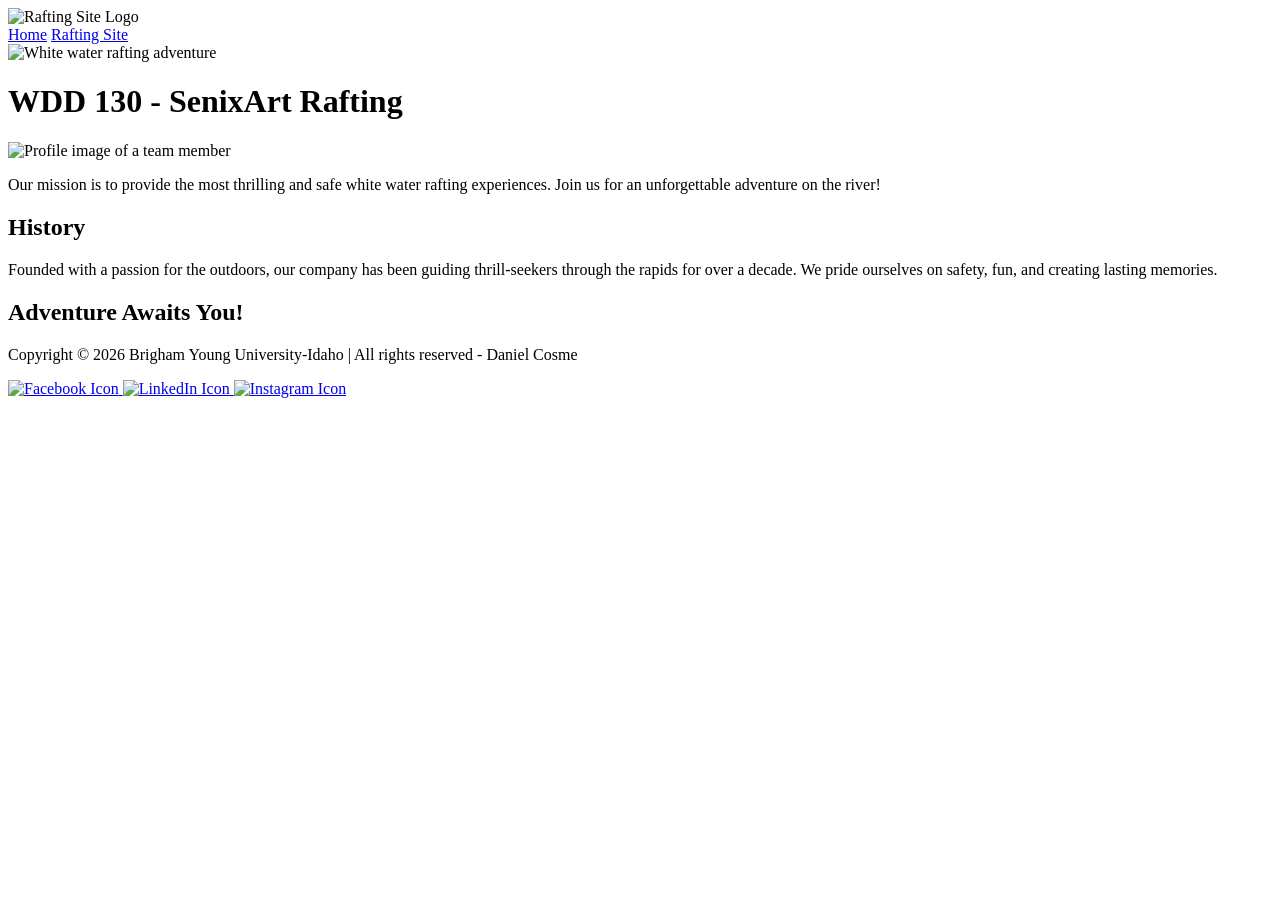
==== wwr/about.html @ 0883b1ee "Update about.html" ====
<!DOCTYPE html>
<html lang="en">
<head>
    <meta charset="UTF-8">
    <meta name="viewport" content="width=device-width, initial-scale=1.0">
    <title>WDD 130 - About Us | Daniel Cosme</title>
    <meta name="description" content="WDD 130 course about us page for white water rafting website.">
    <meta name="author" content="Daniel Cosme">
    <link rel="stylesheet" href="styles/rafting.css">
</head>
<body>
    <header>
        <img src="images/logo.png" alt="Rafting Site Logo">
        <nav>
            <a href="#">Home</a>
            <a href="wwr/">Rafting Site</a>
        </nav>
    </header>
    
    <main>
        <div class="hero">
            <img src="images/hero-bg.jpg" alt="White water rafting adventure">
            <h1>WDD 130 - SenixArt Rafting</h1>
            <article>
                <!-- Asegúrate de que la extensión aquí coincida con tu archivo en GitHub -->
                <img src="images/happy-client.jpg" alt="Profile image of a team member">
                <p>Our mission is to provide the most thrilling and safe white water rafting experiences. Join us for an unforgettable adventure on the river!</p>
            </article>
        </div>
        
        <section>
            <h2>History</h2>
            <p>Founded with a passion for the outdoors, our company has been guiding thrill-seekers through the rapids for over a decade. We pride ourselves on safety, fun, and creating lasting memories.</p>
        </section>
        
        <section>
            <h2>Adventure Awaits You!</h2>
        </section>
    </main>
    
    <footer>
        <p>Copyright &copy; 2026 Brigham Young University-Idaho | All rights reserved - Daniel Cosme</p>
        <div class="socialmedia">
            <a href="https://facebook.com" target="_blank">
                <img src="images/facebook.svg" alt="Facebook Icon">
            </a>
            <a href="https://linkedin.com" target="_blank">
                <img src="images/linkedin.svg" alt="LinkedIn Icon">
            </a>
            <a href="https://instagram.com" target="_blank">
                <img src="images/instagram.svg" alt="Instagram Icon">
            </a>
        </div>
    </footer>
</body>
</html>
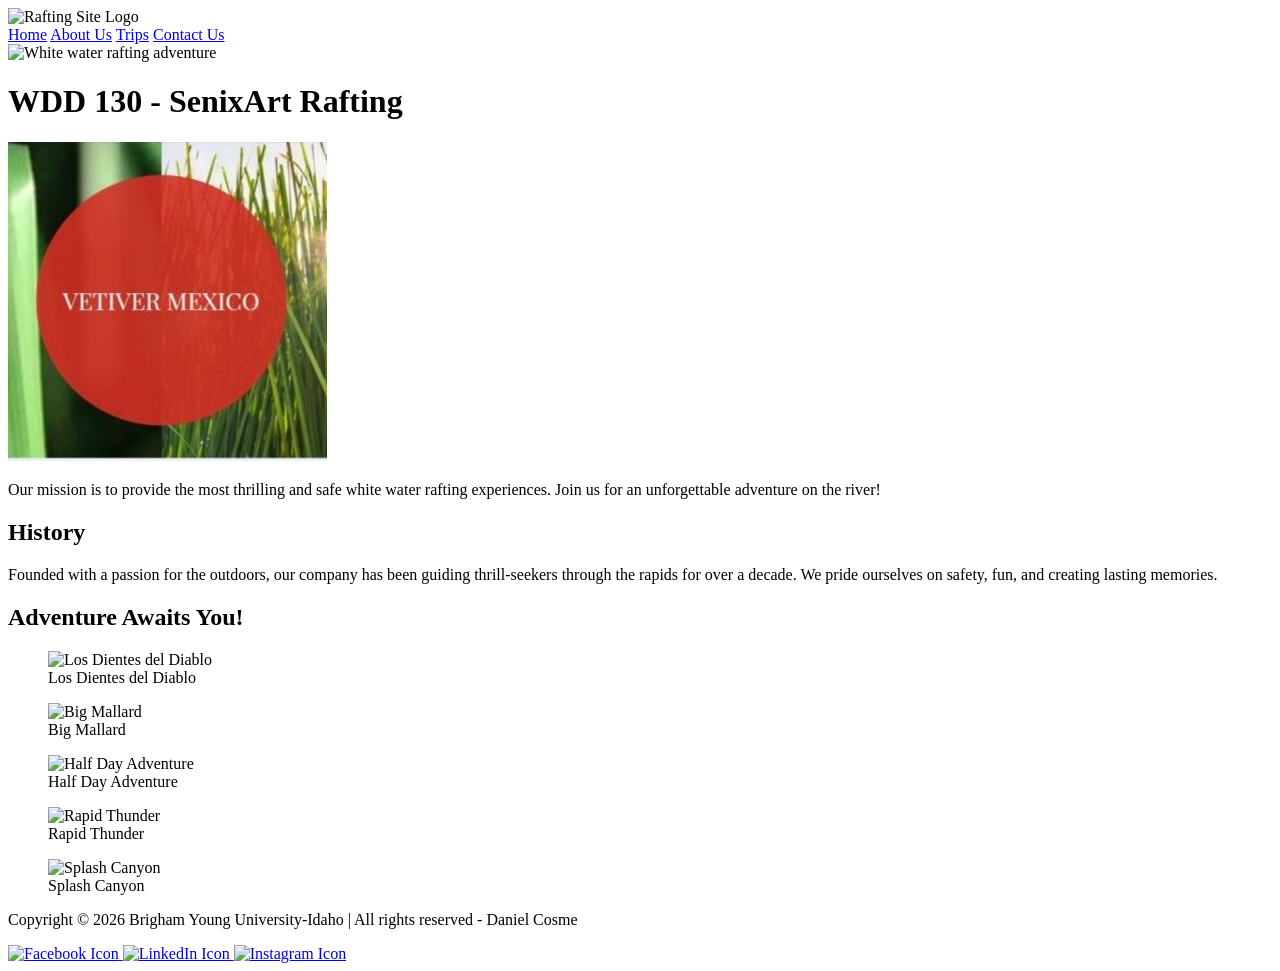
==== commit 2fecc591: "Update about.html" ====
--- a/wwr/about.html
+++ b/wwr/about.html
@@ -6,14 +6,16 @@
     <title>WDD 130 - About Us | Daniel Cosme</title>
     <meta name="description" content="WDD 130 course about us page for white water rafting website.">
     <meta name="author" content="Daniel Cosme">
-    <link rel="stylesheet" href="styles/rafting.css">
+    <link rel="stylesheet" href="rafting.css">
 </head>
 <body>
     <header>
         <img src="images/logo.png" alt="Rafting Site Logo">
         <nav>
-            <a href="#">Home</a>
-            <a href="wwr/">Rafting Site</a>
+            <a href="index.html">Home</a>
+            <a href="about.html">About Us</a>
+            <a href="trips.html">Trips</a>
+            <a href="contact.html">Contact Us</a>
         </nav>
     </header>
     
@@ -22,19 +24,40 @@
             <img src="images/hero-bg.jpg" alt="White water rafting adventure">
             <h1>WDD 130 - SenixArt Rafting</h1>
             <article>
-                <!-- Asegúrate de que la extensión aquí coincida con tu archivo en GitHub -->
-                <img src="images/happy-client.jpg" alt="Profile image of a team member">
+                <img src="images/profile.jpg" alt="Profile image of a team member">
                 <p>Our mission is to provide the most thrilling and safe white water rafting experiences. Join us for an unforgettable adventure on the river!</p>
             </article>
         </div>
         
-        <section>
+        <section class="history">
             <h2>History</h2>
             <p>Founded with a passion for the outdoors, our company has been guiding thrill-seekers through the rapids for over a decade. We pride ourselves on safety, fun, and creating lasting memories.</p>
         </section>
         
-        <section>
+        <section class="adventures">
             <h2>Adventure Awaits You!</h2>
+            <div class="adventure-gallery">
+                <figure>
+                    <img src="images/rapids1.jpg" alt="Los Dientes del Diablo">
+                    <figcaption>Los Dientes del Diablo</figcaption>
+                </figure>
+                <figure>
+                    <img src="images/rapids2.jpg" alt="Big Mallard">
+                    <figcaption>Big Mallard</figcaption>
+                </figure>
+                <figure>
+                    <img src="images/rapids3.jpg" alt="Half Day Adventure">
+                    <figcaption>Half Day Adventure</figcaption>
+                </figure>
+                <figure>
+                    <img src="images/rapids4.jpg" alt="Rapid Thunder">
+                    <figcaption>Rapid Thunder</figcaption>
+                </figure>
+                <figure>
+                    <img src="images/rapids5.jpg" alt="Splash Canyon">
+                    <figcaption>Splash Canyon</figcaption>
+                </figure>
+            </div>
         </section>
     </main>
     
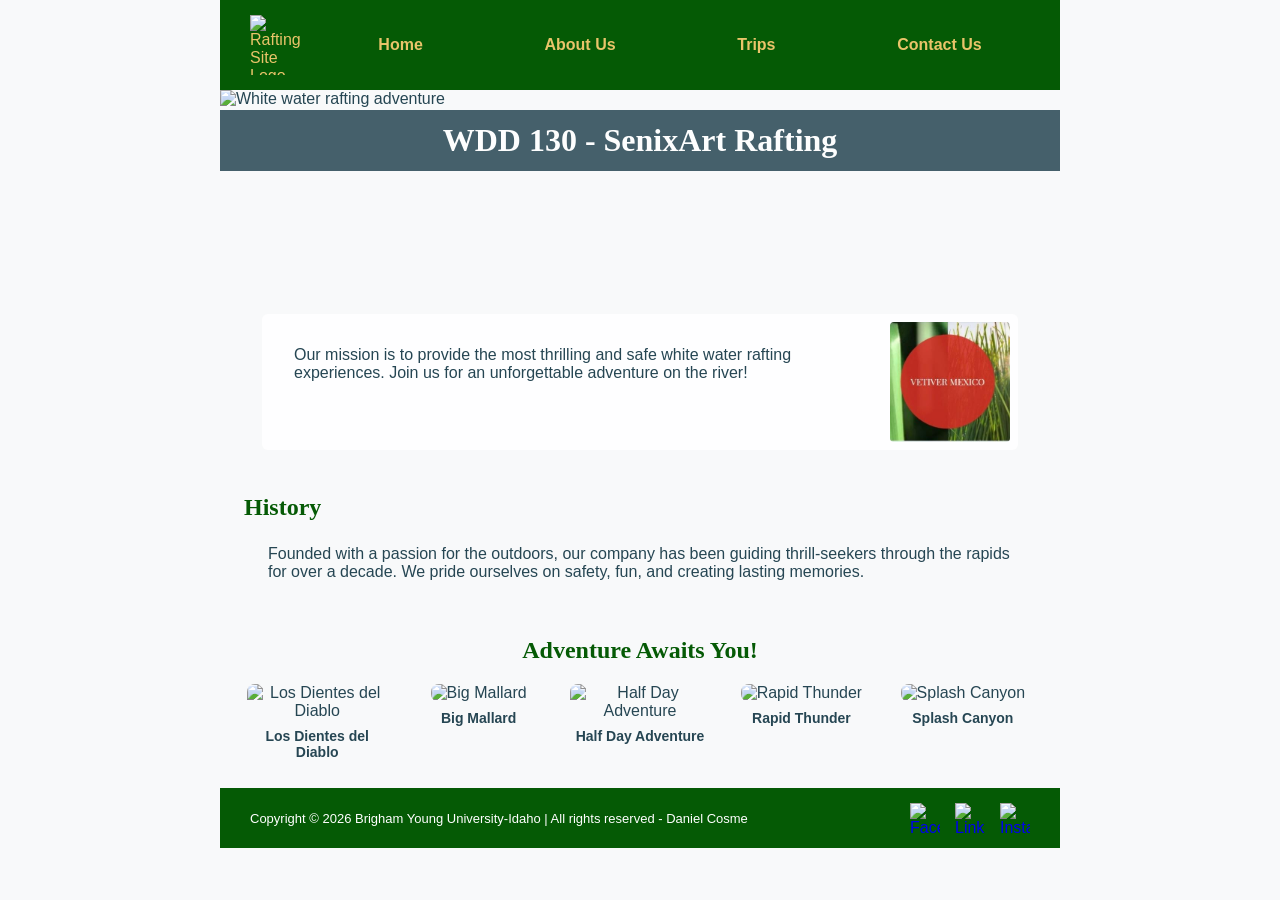
==== commit 72eaeb18: "Update about.html" ====
--- a/wwr/about.html
+++ b/wwr/about.html
@@ -6,7 +6,7 @@
     <title>WDD 130 - About Us | Daniel Cosme</title>
     <meta name="description" content="WDD 130 course about us page for white water rafting website.">
     <meta name="author" content="Daniel Cosme">
-    <link rel="stylesheet" href="rafting.css">
+    <link rel="stylesheet" href="styles/rafting.css">
 </head>
 <body>
     <header>
--- a/wwr/styles/rafting.css
+++ b/wwr/styles/rafting.css
@@ -0,0 +1,184 @@
+/* --- CSS Variables --- */
+:root {
+  --primary-color: #055a05; 
+  --secondary-color: #f4a261; 
+  --accent1-color: #264653; 
+  --accent2-color: #e9c46a; 
+  --heading-font: "Times New Roman", "Georgia", serif;
+  --body-font: Arial, Helvetica, sans-serif;
+}
+
+/* --- Reseteo Universal --- */
+* {
+  margin: 0;
+  padding: 0;
+  box-sizing: border-box;
+}
+
+/* --- Estructura Principal (Limitada a 840px) --- */
+body {
+  font-family: var(--body-font);
+  color: var(--accent1-color);
+  background-color: #f8f9fa;
+}
+
+header, main, footer {
+  width: 840px;
+  margin: 0 auto;
+}
+
+/* --- Tipografía y Espaciado Base --- */
+h1, h2 {
+  font-family: var(--heading-font);
+  color: var(--primary-color);
+}
+
+p, section, article {
+  margin: 16px;
+  padding: 8px;
+}
+
+/* --- Header & Logo Control (Actualizado a Grid) --- */
+header {
+  background-color: var(--primary-color);
+  color: var(--accent2-color);
+  display: grid;
+  grid-template-columns: 80px 1fr;
+  align-items: center;
+  padding: 15px 30px;
+}
+
+header img {
+  width: 60px !important;
+  height: 60px !important;
+  object-fit: contain;
+  display: block;
+}
+
+/* Menú de Navegación requerido por la auditoría */
+header nav {
+  display: flex;
+  justify-content: space-around;
+  gap: 25px;
+  margin: 0;
+  padding: 0;
+}
+
+header nav a {
+  color: var(--accent2-color);
+  text-decoration: none;
+  font-weight: bold;
+}
+
+header nav a:hover {
+  color: #ffffff;
+}
+
+/* --- Hero Section & Capas Sobrepuestas --- */
+.hero {
+  position: relative;
+}
+
+.hero > img {
+  display: block;
+  width: 100%;
+  height: 380px;
+  object-fit: cover;
+}
+
+.hero h1 {
+  position: absolute;
+  top: 20px;
+  width: 100%;
+  padding: 12px;
+  text-align: center;
+  opacity: 0.85;
+  background-color: var(--accent1-color);
+  color: #ffffff;
+}
+
+.hero article {
+  position: absolute;
+  bottom: 20px;
+  left: 5%;
+  right: 5%;
+  background-color: rgba(255, 255, 255, 0.92);
+  border-radius: 6px;
+  margin: 0;
+}
+
+.hero article img {
+  float: right;
+  width: 120px;
+  height: auto;
+  margin-left: 15px;
+  border-radius: 4px;
+}
+
+/* --- Sección de Aventuras (Nuevo para esta semana) --- */
+.adventures h2 {
+  text-align: center;
+  margin-bottom: 20px;
+}
+
+.adventure-gallery {
+  display: flex;
+  justify-content: space-between;
+  align-items: flex-start;
+  gap: 15px; 
+}
+
+.adventure-gallery figure {
+  margin: 0;
+  text-align: center;
+  width: 100%;
+}
+
+.adventure-gallery img {
+  width: 100%;
+  max-width: 140px;
+  border-radius: 8px;
+  object-fit: cover;
+}
+
+.adventure-gallery figcaption {
+  margin-top: 8px;
+  font-size: 14px;
+  font-weight: bold;
+}
+
+/* --- Footer & Iconos Sociales --- */
+footer {
+  background-color: var(--primary-color);
+  color: #ffffff;
+  display: flex;
+  align-items: center;
+  justify-content: space-between;
+  padding: 15px 30px;
+  margin-top: 20px;
+}
+
+footer p {
+  color: #ffffff;
+  margin: 0;
+  padding: 0;
+  font-size: 13px;
+}
+
+.socialmedia {
+  display: flex;
+  align-items: center;
+  gap: 15px;
+  margin: 0;
+  padding: 0;
+}
+
+.socialmedia a {
+  text-decoration: none;
+}
+
+.socialmedia img {
+  width: 30px !important;
+  height: 30px !important;
+  display: block;
+}
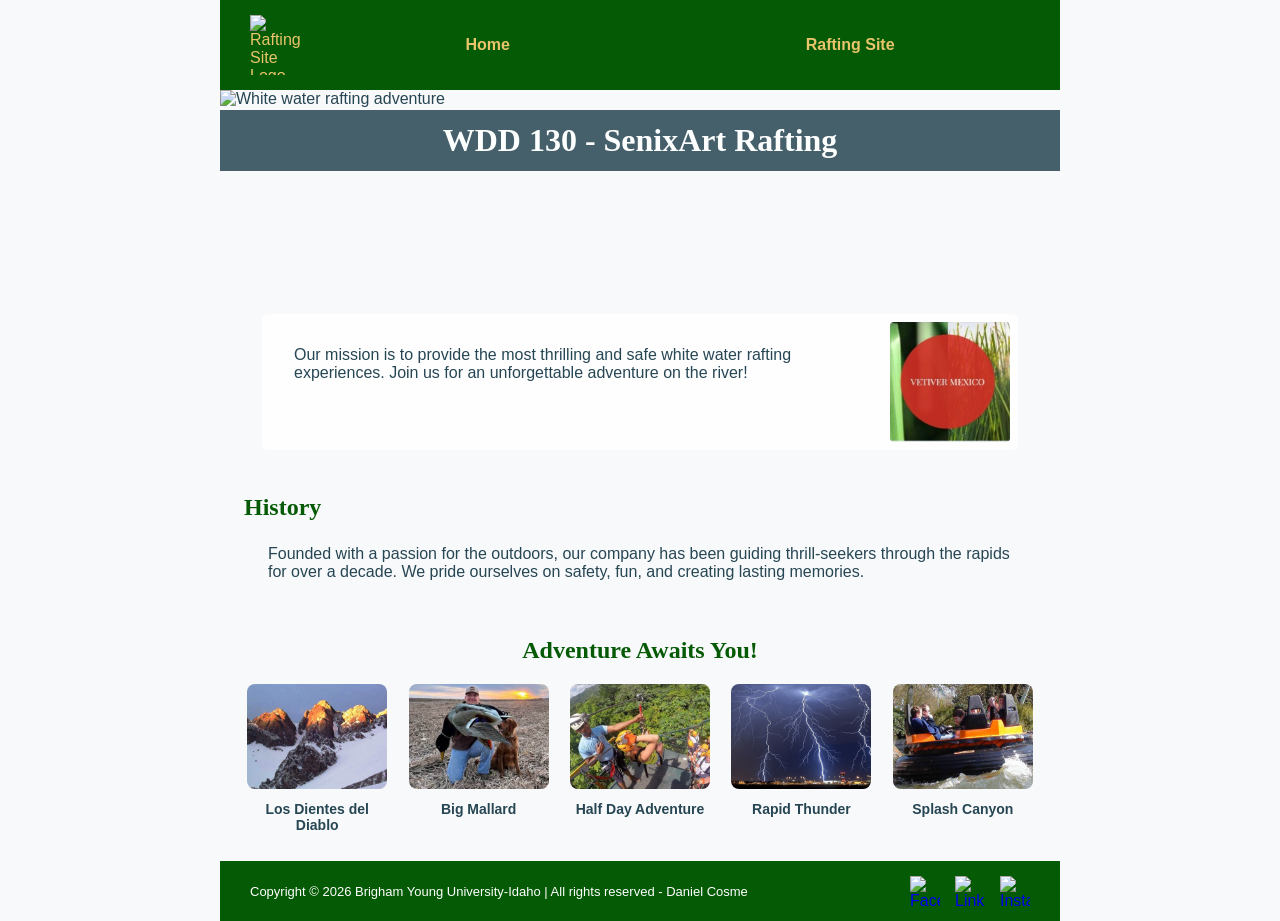
==== commit f967b320: "Update about.html" ====
--- a/wwr/about.html
+++ b/wwr/about.html
@@ -11,12 +11,10 @@
 <body>
     <header>
         <img src="images/logo.png" alt="Rafting Site Logo">
-        <nav>
-            <a href="index.html">Home</a>
-            <a href="about.html">About Us</a>
-            <a href="trips.html">Trips</a>
-            <a href="contact.html">Contact Us</a>
-        </nav>
+<nav>
+    <a href="#">Home</a>
+    <a href="wwr/">Rafting Site</a>
+</nav>
     </header>
     
     <main>
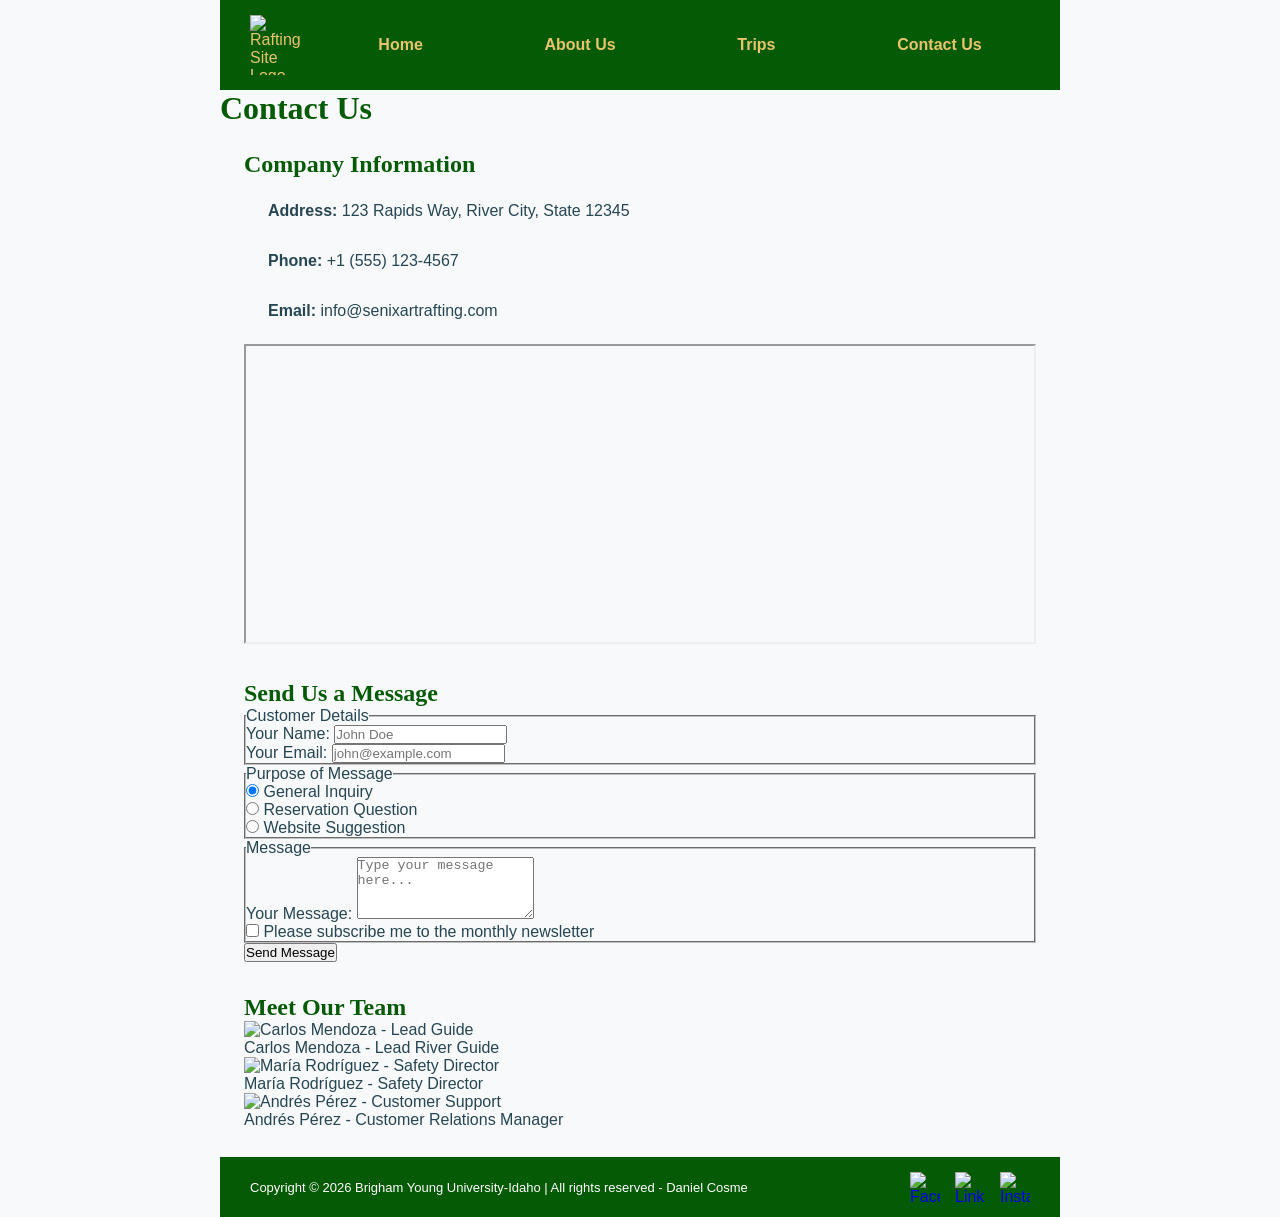
==== commit 6229d3b3: "Update About Us page to Contact Us layout" ====
--- a/wwr/about.html
+++ b/wwr/about.html
@@ -3,57 +3,98 @@
 <head>
     <meta charset="UTF-8">
     <meta name="viewport" content="width=device-width, initial-scale=1.0">
-    <title>WDD 130 - About Us | Daniel Cosme</title>
-    <meta name="description" content="WDD 130 course about us page for white water rafting website.">
+    <title>WDD 130 - Contact Us | SenixArt Rafting</title>
+    <meta name="description" content="Contact SenixArt Rafting for general inquiries, reservation questions, or website suggestions. Get in touch with our team today!">
     <meta name="author" content="Daniel Cosme">
     <link rel="stylesheet" href="styles/rafting.css">
 </head>
 <body>
     <header>
         <img src="images/logo.png" alt="Rafting Site Logo">
-<nav>
-    <a href="#">Home</a>
-    <a href="wwr/">Rafting Site</a>
-</nav>
+        <nav>
+            <a href="index.html">Home</a>
+            <a href="about.html">About Us</a>
+            <a href="trips.html">Trips</a>
+            <a href="contact.html">Contact Us</a>
+        </nav>
     </header>
     
     <main>
-        <div class="hero">
-            <img src="images/hero-bg.jpg" alt="White water rafting adventure">
-            <h1>WDD 130 - SenixArt Rafting</h1>
-            <article>
-                <img src="images/profile.jpg" alt="Profile image of a team member">
-                <p>Our mission is to provide the most thrilling and safe white water rafting experiences. Join us for an unforgettable adventure on the river!</p>
-            </article>
+        <h1>Contact Us</h1>
+        
+        <div class="contact-grid">
+            <!-- Company Information & Map Section -->
+            <section class="company-info">
+                <h2>Company Information</h2>
+                <p><strong>Address:</strong> 123 Rapids Way, River City, State 12345</p>
+                <p><strong>Phone:</strong> +1 (555) 123-4567</p>
+                <p><strong>Email:</strong> info@senixartrafting.com</p>
+                
+                <div class="map-container">
+                    <iframe src="https://www.google.com/maps/embed?pb=!1m18!1m12!1m3!1d3151.835434509374!2d144.95373531531688!3d-37.81627974202166!2m3!1f0!2f0!3f0!3m2!1i1024!2i768!4f13.1!3m3!1m2!1s0x6ad642af0f11fd81%3A0xf577d6a32f7f1a0!2sFederation%20Square!5e0!3m2!1sen!2sus!4v1600000000000!5m2!1sen!2sus" width="100%" height="300" allowfullscreen="" loading="lazy"></iframe>
+                </div>
+            </section>
+
+            <!-- Contact Form Section -->
+            <section class="contact-form">
+                <h2>Send Us a Message</h2>
+                <form action="#" method="post">
+                    <fieldset>
+                        <legend>Customer Details</legend>
+                        <div class="form-item">
+                            <label for="name">Your Name:</label>
+                            <input type="text" id="name" name="name" required placeholder="John Doe">
+                        </div>
+                        <div class="form-item">
+                            <label for="email">Your Email:</label>
+                            <input type="email" id="email" name="email" required placeholder="john@example.com">
+                        </div>
+                    </fieldset>
+
+                    <fieldset>
+                        <legend>Purpose of Message</legend>
+                        <div class="form-item">
+                            <label><input type="radio" name="purpose" value="general" checked> General Inquiry</label>
+                        </div>
+                        <div class="form-item">
+                            <label><input type="radio" name="purpose" value="reservation"> Reservation Question</label>
+                        </div>
+                        <div class="form-item">
+                            <label><input type="radio" name="purpose" value="suggestion"> Website Suggestion</label>
+                        </div>
+                    </fieldset>
+
+                    <fieldset>
+                        <legend>Message</legend>
+                        <div class="form-item">
+                            <label for="message">Your Message:</label>
+                            <textarea id="message" name="message" rows="4" required placeholder="Type your message here..."></textarea>
+                        </div>
+                        <div class="form-item checkbox-item">
+                            <label><input type="checkbox" name="newsletter" value="subscribed"> Please subscribe me to the monthly newsletter</label>
+                        </div>
+                    </fieldset>
+
+                    <button type="submit" class="submit-btn">Send Message</button>
+                </form>
+            </section>
         </div>
-        
-        <section class="history">
-            <h2>History</h2>
-            <p>Founded with a passion for the outdoors, our company has been guiding thrill-seekers through the rapids for over a decade. We pride ourselves on safety, fun, and creating lasting memories.</p>
-        </section>
-        
-        <section class="adventures">
-            <h2>Adventure Awaits You!</h2>
-            <div class="adventure-gallery">
+
+        <!-- Employee Profiles Section (Minimum 3 employees with images and captions including titles) -->
+        <section class="employee-profiles">
+            <h2>Meet Our Team</h2>
+            <div class="employee-grid">
                 <figure>
-                    <img src="images/rapids1.jpg" alt="Los Dientes del Diablo">
-                    <figcaption>Los Dientes del Diablo</figcaption>
+                    <img src="images/employee1.jpg" alt="Carlos Mendoza - Lead Guide">
+                    <figcaption>Carlos Mendoza - Lead River Guide</figcaption>
                 </figure>
                 <figure>
-                    <img src="images/rapids2.jpg" alt="Big Mallard">
-                    <figcaption>Big Mallard</figcaption>
+                    <img src="images/employee2.jpg" alt="María Rodríguez - Safety Director">
+                    <figcaption>María Rodríguez - Safety Director</figcaption>
                 </figure>
                 <figure>
-                    <img src="images/rapids3.jpg" alt="Half Day Adventure">
-                    <figcaption>Half Day Adventure</figcaption>
-                </figure>
-                <figure>
-                    <img src="images/rapids4.jpg" alt="Rapid Thunder">
-                    <figcaption>Rapid Thunder</figcaption>
-                </figure>
-                <figure>
-                    <img src="images/rapids5.jpg" alt="Splash Canyon">
-                    <figcaption>Splash Canyon</figcaption>
+                    <img src="images/employee3.jpg" alt="Andrés Pérez - Customer Support">
+                    <figcaption>Andrés Pérez - Customer Relations Manager</figcaption>
                 </figure>
             </div>
         </section>
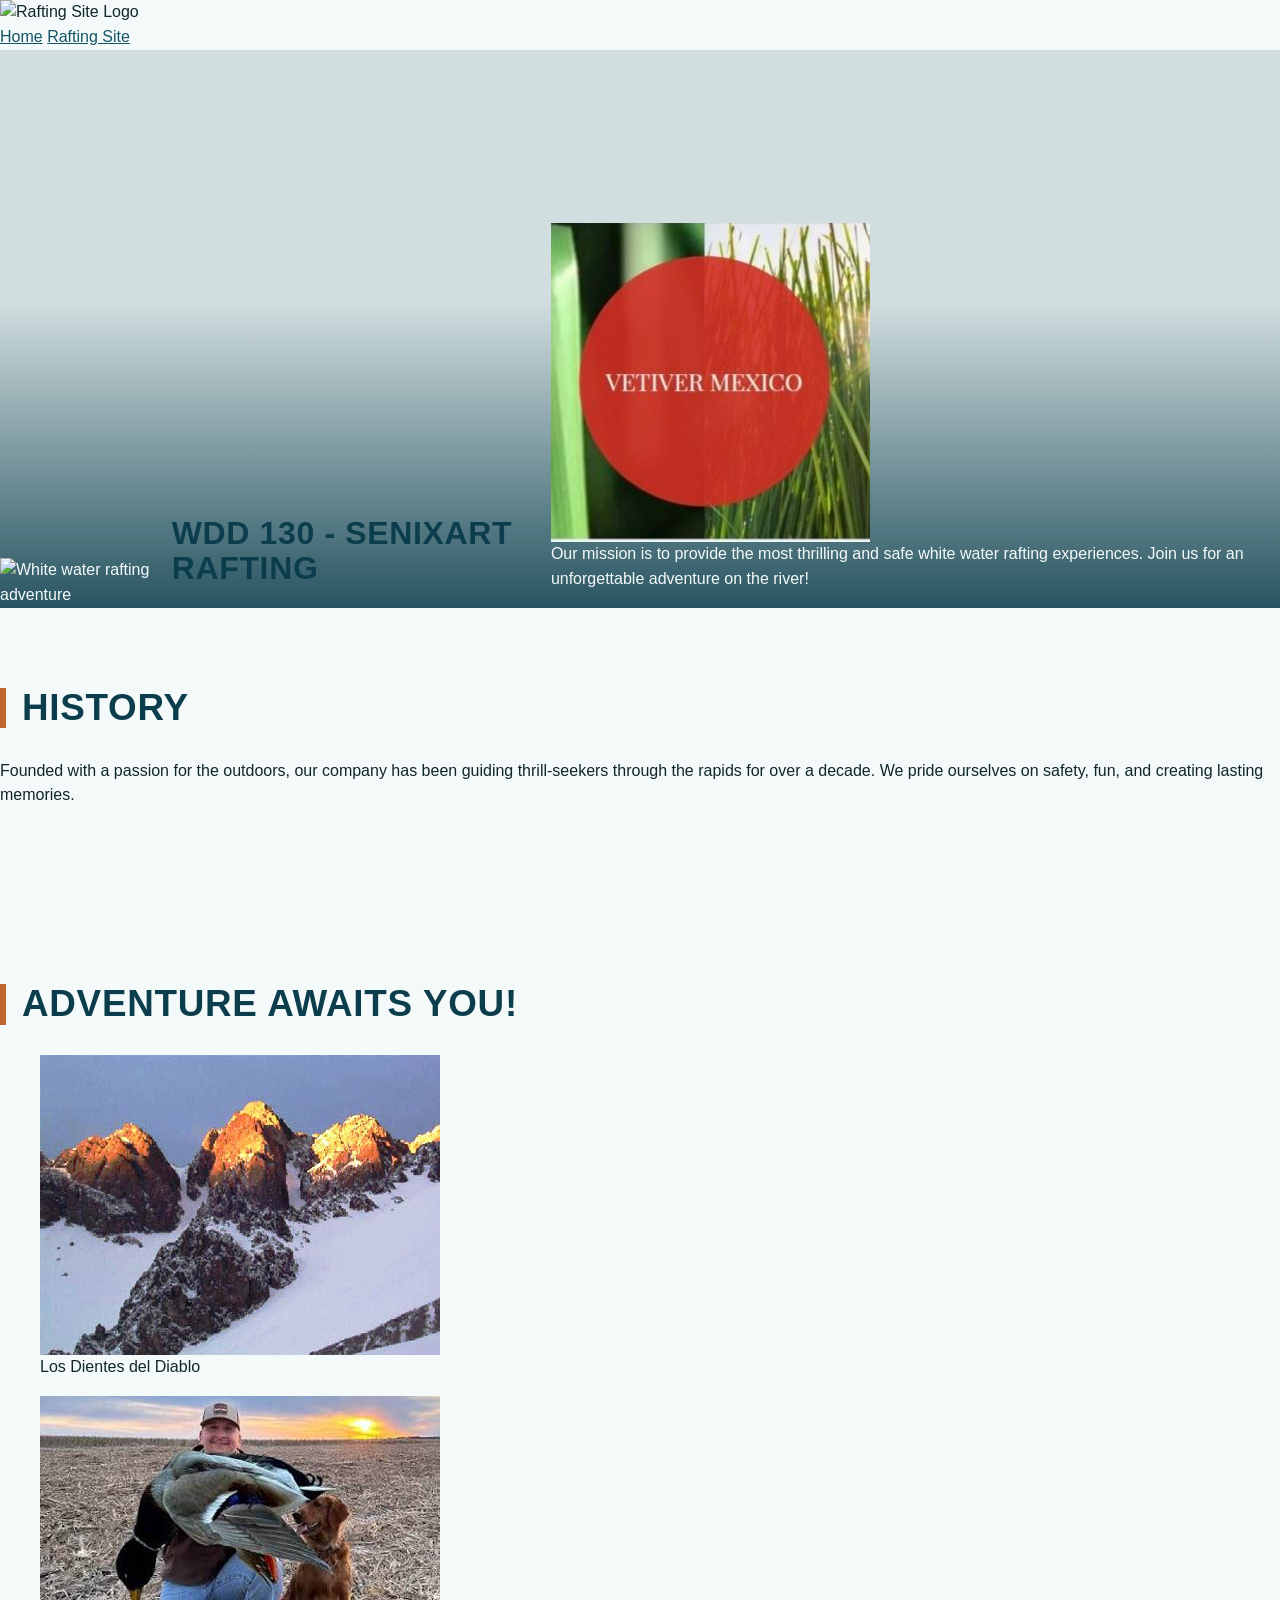
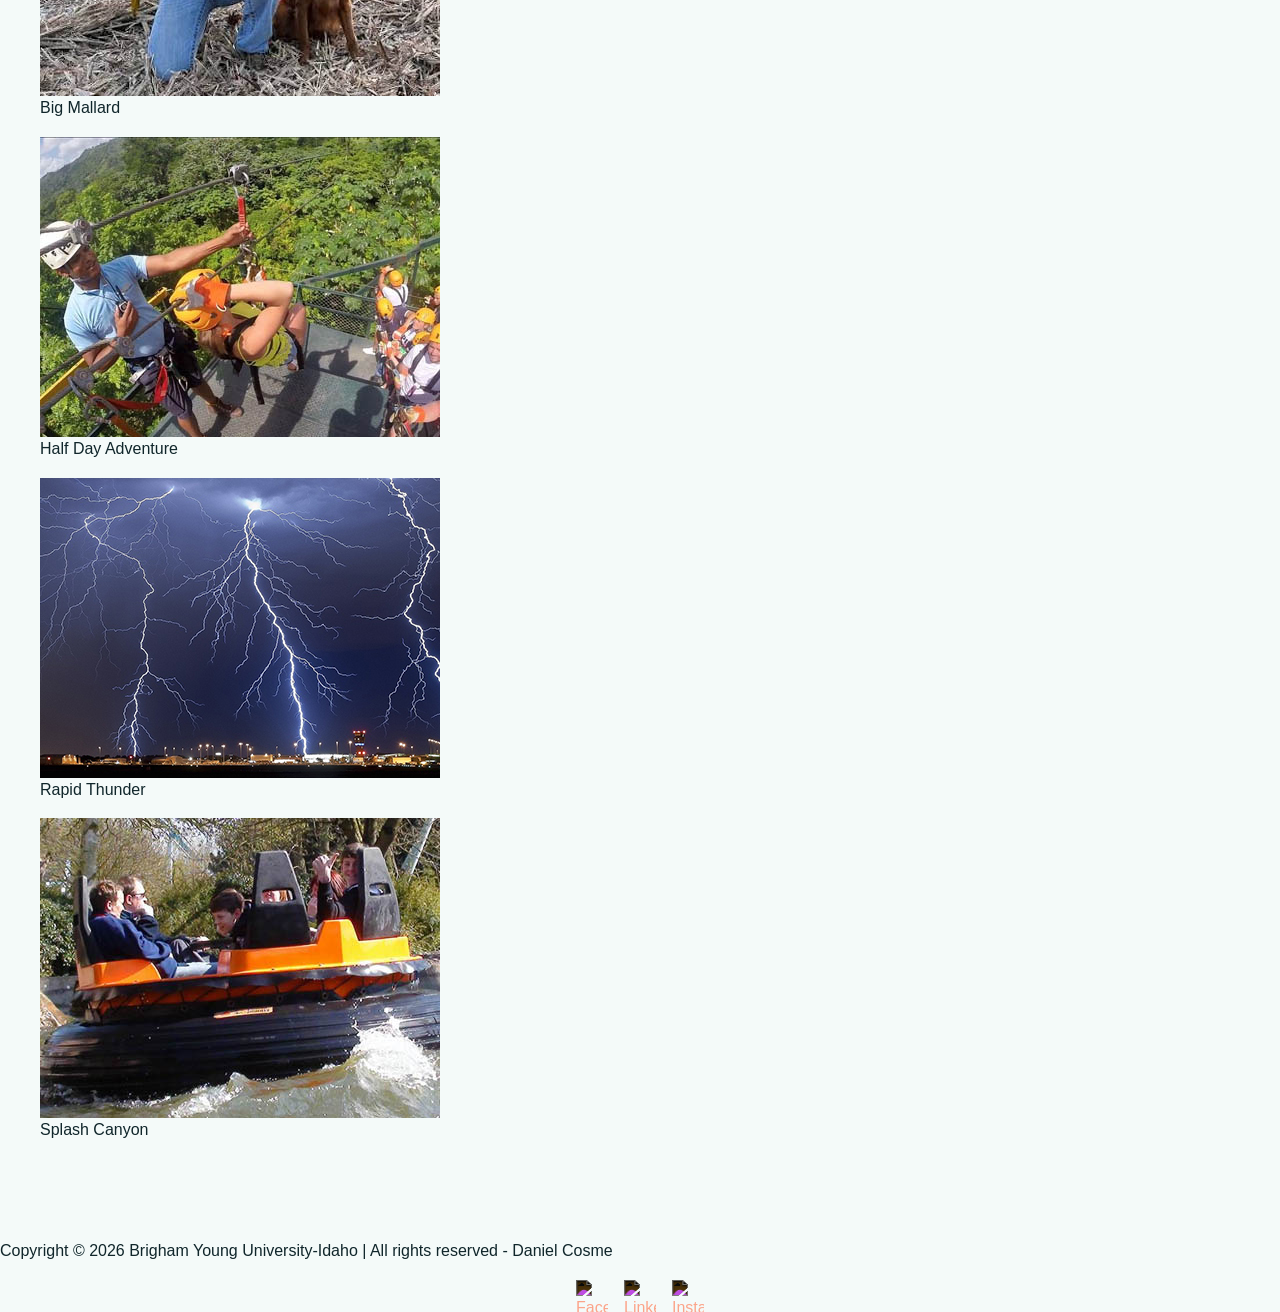
==== commit 4b7d78db: "Add files via upload" ====
--- a/wwr/about.html
+++ b/wwr/about.html
@@ -3,98 +3,57 @@
 <head>
     <meta charset="UTF-8">
     <meta name="viewport" content="width=device-width, initial-scale=1.0">
-    <title>WDD 130 - Contact Us | SenixArt Rafting</title>
-    <meta name="description" content="Contact SenixArt Rafting for general inquiries, reservation questions, or website suggestions. Get in touch with our team today!">
+    <title>WDD 130 - About Us | Daniel Cosme</title>
+    <meta name="description" content="WDD 130 course about us page for white water rafting website.">
     <meta name="author" content="Daniel Cosme">
     <link rel="stylesheet" href="styles/rafting.css">
 </head>
 <body>
     <header>
         <img src="images/logo.png" alt="Rafting Site Logo">
-        <nav>
-            <a href="index.html">Home</a>
-            <a href="about.html">About Us</a>
-            <a href="trips.html">Trips</a>
-            <a href="contact.html">Contact Us</a>
-        </nav>
+<nav>
+    <a href="#">Home</a>
+    <a href="wwr/">Rafting Site</a>
+</nav>
     </header>
     
     <main>
-        <h1>Contact Us</h1>
+        <div class="hero">
+            <img src="images/hero-bg.jpg" alt="White water rafting adventure">
+            <h1>WDD 130 - SenixArt Rafting</h1>
+            <article>
+                <img src="images/profile.jpg" alt="Profile image of a team member">
+                <p>Our mission is to provide the most thrilling and safe white water rafting experiences. Join us for an unforgettable adventure on the river!</p>
+            </article>
+        </div>
         
-        <div class="contact-grid">
-            <!-- Company Information & Map Section -->
-            <section class="company-info">
-                <h2>Company Information</h2>
-                <p><strong>Address:</strong> 123 Rapids Way, River City, State 12345</p>
-                <p><strong>Phone:</strong> +1 (555) 123-4567</p>
-                <p><strong>Email:</strong> info@senixartrafting.com</p>
-                
-                <div class="map-container">
-                    <iframe src="https://www.google.com/maps/embed?pb=!1m18!1m12!1m3!1d3151.835434509374!2d144.95373531531688!3d-37.81627974202166!2m3!1f0!2f0!3f0!3m2!1i1024!2i768!4f13.1!3m3!1m2!1s0x6ad642af0f11fd81%3A0xf577d6a32f7f1a0!2sFederation%20Square!5e0!3m2!1sen!2sus!4v1600000000000!5m2!1sen!2sus" width="100%" height="300" allowfullscreen="" loading="lazy"></iframe>
-                </div>
-            </section>
-
-            <!-- Contact Form Section -->
-            <section class="contact-form">
-                <h2>Send Us a Message</h2>
-                <form action="#" method="post">
-                    <fieldset>
-                        <legend>Customer Details</legend>
-                        <div class="form-item">
-                            <label for="name">Your Name:</label>
-                            <input type="text" id="name" name="name" required placeholder="John Doe">
-                        </div>
-                        <div class="form-item">
-                            <label for="email">Your Email:</label>
-                            <input type="email" id="email" name="email" required placeholder="john@example.com">
-                        </div>
-                    </fieldset>
-
-                    <fieldset>
-                        <legend>Purpose of Message</legend>
-                        <div class="form-item">
-                            <label><input type="radio" name="purpose" value="general" checked> General Inquiry</label>
-                        </div>
-                        <div class="form-item">
-                            <label><input type="radio" name="purpose" value="reservation"> Reservation Question</label>
-                        </div>
-                        <div class="form-item">
-                            <label><input type="radio" name="purpose" value="suggestion"> Website Suggestion</label>
-                        </div>
-                    </fieldset>
-
-                    <fieldset>
-                        <legend>Message</legend>
-                        <div class="form-item">
-                            <label for="message">Your Message:</label>
-                            <textarea id="message" name="message" rows="4" required placeholder="Type your message here..."></textarea>
-                        </div>
-                        <div class="form-item checkbox-item">
-                            <label><input type="checkbox" name="newsletter" value="subscribed"> Please subscribe me to the monthly newsletter</label>
-                        </div>
-                    </fieldset>
-
-                    <button type="submit" class="submit-btn">Send Message</button>
-                </form>
-            </section>
-        </div>
-
-        <!-- Employee Profiles Section (Minimum 3 employees with images and captions including titles) -->
-        <section class="employee-profiles">
-            <h2>Meet Our Team</h2>
-            <div class="employee-grid">
+        <section class="history">
+            <h2>History</h2>
+            <p>Founded with a passion for the outdoors, our company has been guiding thrill-seekers through the rapids for over a decade. We pride ourselves on safety, fun, and creating lasting memories.</p>
+        </section>
+        
+        <section class="adventures">
+            <h2>Adventure Awaits You!</h2>
+            <div class="adventure-gallery">
                 <figure>
-                    <img src="images/employee1.jpg" alt="Carlos Mendoza - Lead Guide">
-                    <figcaption>Carlos Mendoza - Lead River Guide</figcaption>
+                    <img src="images/rapids1.jpg" alt="Los Dientes del Diablo">
+                    <figcaption>Los Dientes del Diablo</figcaption>
                 </figure>
                 <figure>
-                    <img src="images/employee2.jpg" alt="María Rodríguez - Safety Director">
-                    <figcaption>María Rodríguez - Safety Director</figcaption>
+                    <img src="images/rapids2.jpg" alt="Big Mallard">
+                    <figcaption>Big Mallard</figcaption>
                 </figure>
                 <figure>
-                    <img src="images/employee3.jpg" alt="Andrés Pérez - Customer Support">
-                    <figcaption>Andrés Pérez - Customer Relations Manager</figcaption>
+                    <img src="images/rapids3.jpg" alt="Half Day Adventure">
+                    <figcaption>Half Day Adventure</figcaption>
+                </figure>
+                <figure>
+                    <img src="images/rapids4.jpg" alt="Rapid Thunder">
+                    <figcaption>Rapid Thunder</figcaption>
+                </figure>
+                <figure>
+                    <img src="images/rapids5.jpg" alt="Splash Canyon">
+                    <figcaption>Splash Canyon</figcaption>
                 </figure>
             </div>
         </section>
--- a/wwr/styles/rafting.css
+++ b/wwr/styles/rafting.css
@@ -1,184 +1,568 @@
-/* --- CSS Variables --- */
+/* =========================================================
+   SenixArt Rafting — shared stylesheet
+   Used by index.html, trips.html, contact.html, about.html
+   ========================================================= */
+
+/* ---- Design tokens ---- */
 :root {
-  --primary-color: #055a05; 
-  --secondary-color: #f4a261; 
-  --accent1-color: #264653; 
-  --accent2-color: #e9c46a; 
-  --heading-font: "Times New Roman", "Georgia", serif;
-  --body-font: Arial, Helvetica, sans-serif;
-}
-
-/* --- Reseteo Universal --- */
+  /* colors */
+  --color-river-deep: #0b3d4c;
+  --color-river-mid: #145566;
+  --color-forest: #1f4b3f;
+  --color-foam: #f4faf9;
+  --color-foam-dim: #e4efee;
+  --color-ink: #10262b;
+  --color-clay: #c1652f;
+  --color-clay-dark: #9c4a1e;
+  --color-sun: #f2b705;
+
+  /* type */
+  --font-display: "Anton", "Arial Narrow", sans-serif;
+  --font-body: "Inter", "Segoe UI", Helvetica, Arial, sans-serif;
+  --font-mono: "IBM Plex Mono", "Courier New", monospace;
+
+  /* spacing scale */
+  --space-xs: 0.5rem;
+  --space-sm: 1rem;
+  --space-md: 1.75rem;
+  --space-lg: 3rem;
+  --space-xl: 5rem;
+
+  --radius: 6px;
+  --max-width: 1180px;
+}
+
+/* ---- Reset / base ---- */
 * {
+  box-sizing: border-box;
+}
+
+html {
+  scroll-behavior: smooth;
+}
+
+body {
   margin: 0;
-  padding: 0;
-  box-sizing: border-box;
-}
-
-/* --- Estructura Principal (Limitada a 840px) --- */
-body {
-  font-family: var(--body-font);
-  color: var(--accent1-color);
-  background-color: #f8f9fa;
-}
-
-header, main, footer {
-  width: 840px;
+  font-family: var(--font-body);
+  color: var(--color-ink);
+  background: var(--color-foam);
+  line-height: 1.55;
+}
+
+img {
+  max-width: 100%;
+  display: block;
+}
+
+a {
+  color: var(--color-river-mid);
+}
+
+h1, h2, h3, h4 {
+  font-family: var(--font-display);
+  text-transform: uppercase;
+  letter-spacing: 0.02em;
+  line-height: 1.1;
+  color: var(--color-river-deep);
+  margin-top: 0;
+}
+
+h2 {
+  font-size: clamp(1.6rem, 3vw, 2.3rem);
+  border-left: 6px solid var(--color-clay);
+  padding-left: var(--space-sm);
+}
+
+p {
+  margin: 0 0 var(--space-sm);
+}
+
+.container {
+  max-width: var(--max-width);
   margin: 0 auto;
-}
-
-/* --- Tipografía y Espaciado Base --- */
-h1, h2 {
-  font-family: var(--heading-font);
-  color: var(--primary-color);
-}
-
-p, section, article {
-  margin: 16px;
-  padding: 8px;
-}
-
-/* --- Header & Logo Control (Actualizado a Grid) --- */
-header {
-  background-color: var(--primary-color);
-  color: var(--accent2-color);
-  display: grid;
-  grid-template-columns: 80px 1fr;
+  padding: 0 var(--space-md);
+}
+
+section {
+  padding: var(--space-xl) 0;
+}
+
+/* visible focus for keyboard users */
+a:focus-visible,
+button:focus-visible,
+input:focus-visible,
+textarea:focus-visible {
+  outline: 3px solid var(--color-sun);
+  outline-offset: 2px;
+}
+
+@media (prefers-reduced-motion: reduce) {
+  html {
+    scroll-behavior: auto;
+  }
+  * {
+    animation: none !important;
+    transition: none !important;
+  }
+}
+
+/* ---- Buttons ---- */
+.btn {
+  display: inline-block;
+  font-family: var(--font-display);
+  letter-spacing: 0.03em;
+  text-transform: uppercase;
+  text-decoration: none;
+  padding: 0.85rem 1.9rem;
+  border-radius: var(--radius);
+  border: 2px solid transparent;
+  cursor: pointer;
+  font-size: 1rem;
+}
+
+.btn-primary {
+  background: var(--color-clay-dark);
+  color: #fff;
+}
+.btn-primary:hover,
+.btn-primary:focus-visible {
+  background: var(--color-clay);
+}
+
+.btn-outline {
+  background: transparent;
+  border-color: var(--color-foam);
+  color: var(--color-foam);
+}
+.btn-outline:hover,
+.btn-outline:focus-visible {
+  background: var(--color-foam);
+  color: var(--color-river-deep);
+}
+
+/* ---- Header / nav (identical on every page) ---- */
+.site-header {
+  background: var(--color-river-deep);
+  display: flex;
   align-items: center;
-  padding: 15px 30px;
-}
-
-header img {
-  width: 60px !important;
-  height: 60px !important;
-  object-fit: contain;
-  display: block;
-}
-
-/* Menú de Navegación requerido por la auditoría */
-header nav {
-  display: flex;
-  justify-content: space-around;
-  gap: 25px;
-  margin: 0;
-  padding: 0;
-}
-
-header nav a {
-  color: var(--accent2-color);
+  justify-content: space-between;
+  flex-wrap: wrap;
+  gap: var(--space-sm);
+  padding: var(--space-xs) var(--space-md);
+}
+
+.site-header .logo {
+  height: 48px;
+  width: auto;
+}
+
+.site-header nav {
+  display: flex;
+  gap: var(--space-md);
+  flex-wrap: wrap;
+}
+
+.site-header nav a {
+  color: var(--color-foam);
   text-decoration: none;
-  font-weight: bold;
-}
-
-header nav a:hover {
-  color: #ffffff;
-}
-
-/* --- Hero Section & Capas Sobrepuestas --- */
+  font-family: var(--font-display);
+  letter-spacing: 0.04em;
+  text-transform: uppercase;
+  font-size: 0.95rem;
+  padding: 0.3rem 0.1rem;
+  border-bottom: 3px solid transparent;
+}
+
+.site-header nav a:hover,
+.site-header nav a:focus-visible,
+.site-header nav a[aria-current="page"] {
+  border-bottom-color: var(--color-clay);
+}
+
+/* ---- Hero (home page) ---- */
 .hero {
   position: relative;
-}
-
-.hero > img {
+  min-height: 62vh;
+  display: flex;
+  align-items: flex-end;
+  background: linear-gradient(0deg, rgba(11, 61, 76, 0.88) 0%, rgba(11, 61, 76, 0.15) 55%),
+    url("../images/hero-bg.jpg") center/cover no-repeat;
+  color: var(--color-foam);
+}
+
+.hero-content {
+  position: absolute;
+  left: var(--space-md);
+  bottom: var(--space-lg);
+  max-width: 34rem;
+}
+
+.hero-content .eyebrow {
+  font-family: var(--font-mono);
+  text-transform: uppercase;
+  letter-spacing: 0.15em;
+  font-size: 0.8rem;
+  color: var(--color-sun);
+}
+
+.hero-content h1 {
+  color: #fff;
+  font-size: clamp(2.5rem, 7vw, 4.5rem);
+  margin: var(--space-xs) 0;
+}
+
+.hero-content p {
+  font-size: 1.15rem;
+  max-width: 30rem;
+}
+
+/* ---- Page intro banner (trips / contact) ---- */
+.page-intro {
+  background: var(--color-river-deep);
+  color: var(--color-foam);
+  padding: var(--space-lg) 0;
+}
+
+.page-intro h1 {
+  color: #fff;
+}
+
+.page-intro p {
+  max-width: 40rem;
+  font-size: 1.1rem;
+}
+
+/* ---- CTA banner ---- */
+.cta-banner {
+  background: var(--color-forest);
+  color: var(--color-foam);
+  text-align: center;
+}
+
+.cta-banner h2 {
+  color: var(--color-foam);
+  border-left: none;
+  padding-left: 0;
+}
+
+/* ---- Offerings grid (home page — required CSS Grid) ---- */
+.offerings {
+  display: grid;
+  grid-template-columns: repeat(2, 1fr);
+  gap: var(--space-md);
+}
+
+.offering-card {
+  background: #fff;
+  border-radius: var(--radius);
+  overflow: hidden;
+  box-shadow: 0 2px 10px rgba(11, 61, 76, 0.12);
+}
+
+.offering-card img {
+  aspect-ratio: 4 / 3;
+  object-fit: cover;
+  width: 100%;
+}
+
+.offering-card .offering-body {
+  padding: var(--space-sm);
+}
+
+/* ---- Newsletter form ---- */
+.newsletter {
+  background: var(--color-foam-dim);
+}
+
+.newsletter-form {
+  display: flex;
+  gap: var(--space-sm);
+  flex-wrap: wrap;
+  align-items: flex-end;
+  max-width: 42rem;
+}
+
+.newsletter-form .form-item {
+  flex: 1 1 200px;
+}
+
+/* ---- Shared form styling (newsletter + contact) ---- */
+.form-item {
+  margin-bottom: var(--space-sm);
+}
+
+.form-item label {
   display: block;
+  font-weight: 600;
+  margin-bottom: 0.3rem;
+}
+
+input[type="text"],
+input[type="email"],
+textarea {
   width: 100%;
-  height: 380px;
+  padding: 0.65rem 0.75rem;
+  border: 1px solid #b9cdd2;
+  border-radius: var(--radius);
+  font-family: var(--font-body);
+  font-size: 1rem;
+  background: #fff;
+  color: var(--color-ink);
+}
+
+fieldset {
+  border: 1px solid #b9cdd2;
+  border-radius: var(--radius);
+  margin-bottom: var(--space-sm);
+  padding: var(--space-sm);
+}
+
+legend {
+  font-family: var(--font-display);
+  text-transform: uppercase;
+  letter-spacing: 0.03em;
+  padding: 0 0.4rem;
+  color: var(--color-river-deep);
+}
+
+.radio-item,
+.checkbox-item {
+  display: flex;
+  align-items: center;
+  gap: 0.5rem;
+}
+.radio-item label,
+.checkbox-item label {
+  font-weight: 400;
+  margin: 0;
+}
+
+.submit-btn {
+  background: var(--color-clay-dark);
+  color: #fff;
+  border: none;
+  padding: 0.85rem 1.9rem;
+  border-radius: var(--radius);
+  font-family: var(--font-display);
+  text-transform: uppercase;
+  letter-spacing: 0.03em;
+  cursor: pointer;
+  font-size: 1rem;
+}
+.submit-btn:hover,
+.submit-btn:focus-visible {
+  background: var(--color-clay);
+}
+
+/* ---- Trip cards (trips page) ---- */
+.trip-list {
+  display: grid;
+  gap: var(--space-lg);
+}
+
+.trip-card {
+  display: grid;
+  grid-template-columns: 1fr 1fr;
+  gap: var(--space-md);
+  align-items: center;
+  background: #fff;
+  border-radius: var(--radius);
+  overflow: hidden;
+  box-shadow: 0 2px 10px rgba(11, 61, 76, 0.12);
+}
+
+.trip-card img {
+  height: 100%;
+  min-height: 260px;
   object-fit: cover;
 }
 
-.hero h1 {
-  position: absolute;
-  top: 20px;
+.trip-card .trip-body {
+  padding: var(--space-md);
+}
+
+.trip-card:nth-child(even) img {
+  order: 2;
+}
+
+.trip-badge {
+  display: inline-block;
+  font-family: var(--font-mono);
+  font-size: 0.8rem;
+  text-transform: uppercase;
+  letter-spacing: 0.05em;
+  background: var(--color-sun);
+  color: var(--color-ink);
+  padding: 0.2rem 0.6rem;
+  border-radius: 999px;
+  margin-bottom: var(--space-xs);
+}
+
+/* ---- Trips table ---- */
+.trips-table-wrap {
+  overflow-x: auto;
+}
+
+.trips-table {
   width: 100%;
-  padding: 12px;
+  border-collapse: collapse;
+  font-family: var(--font-mono);
+  font-size: 0.92rem;
+  background: #fff;
+}
+
+.trips-table caption {
+  font-family: var(--font-display);
+  text-align: left;
+  text-transform: uppercase;
+  letter-spacing: 0.03em;
+  color: var(--color-river-deep);
+  padding-bottom: var(--space-xs);
+}
+
+.trips-table th,
+.trips-table td {
+  border: 1px solid #cfe0e2;
+  padding: 0.75rem 0.9rem;
+  text-align: left;
+}
+
+.trips-table thead th {
+  background: var(--color-river-deep);
+  color: var(--color-foam);
+  font-family: var(--font-body);
+  font-weight: 600;
+  text-transform: uppercase;
+  font-size: 0.8rem;
+  letter-spacing: 0.04em;
+}
+
+.trips-table tbody tr:nth-child(even) {
+  background: var(--color-foam-dim);
+}
+
+/* ---- Contact page ---- */
+.profile-section {
+  display: flex;
+  justify-content: center;
+  margin-bottom: var(--space-md);
+}
+
+.profile-section img {
+  width: 140px;
+  height: 140px;
+  border-radius: 50%;
+  object-fit: cover;
+  border: 4px solid var(--color-foam-dim);
+}
+
+.contact-grid {
+  display: grid;
+  grid-template-columns: 1fr 1fr;
+  gap: var(--space-lg);
+  align-items: start;
+}
+
+.map-container {
+  margin-top: var(--space-sm);
+  border-radius: var(--radius);
+  overflow: hidden;
+}
+
+.map-container iframe {
+  width: 100%;
+  border: 0;
+  display: block;
+}
+
+.employee-profiles {
   text-align: center;
-  opacity: 0.85;
-  background-color: var(--accent1-color);
-  color: #ffffff;
-}
-
-.hero article {
-  position: absolute;
-  bottom: 20px;
-  left: 5%;
-  right: 5%;
-  background-color: rgba(255, 255, 255, 0.92);
-  border-radius: 6px;
+}
+
+.employee-grid {
+  display: grid;
+  grid-template-columns: repeat(3, 1fr);
+  gap: var(--space-md);
+  margin-top: var(--space-md);
+}
+
+.employee-grid figure {
   margin: 0;
 }
 
-.hero article img {
-  float: right;
-  width: 120px;
-  height: auto;
-  margin-left: 15px;
-  border-radius: 4px;
-}
-
-/* --- Sección de Aventuras (Nuevo para esta semana) --- */
-.adventures h2 {
+.employee-grid img {
+  border-radius: var(--radius);
+  aspect-ratio: 1 / 1;
+  object-fit: cover;
+  width: 100%;
+}
+
+.employee-grid figcaption {
+  margin-top: var(--space-xs);
+  font-weight: 600;
+}
+
+/* ---- Footer (identical on every page) ---- */
+.site-footer {
+  background: var(--color-ink);
+  color: var(--color-foam-dim);
   text-align: center;
-  margin-bottom: 20px;
-}
-
-.adventure-gallery {
-  display: flex;
-  justify-content: space-between;
-  align-items: flex-start;
-  gap: 15px; 
-}
-
-.adventure-gallery figure {
-  margin: 0;
-  text-align: center;
-  width: 100%;
-}
-
-.adventure-gallery img {
-  width: 100%;
-  max-width: 140px;
-  border-radius: 8px;
-  object-fit: cover;
-}
-
-.adventure-gallery figcaption {
-  margin-top: 8px;
-  font-size: 14px;
-  font-weight: bold;
-}
-
-/* --- Footer & Iconos Sociales --- */
-footer {
-  background-color: var(--primary-color);
-  color: #ffffff;
-  display: flex;
-  align-items: center;
-  justify-content: space-between;
-  padding: 15px 30px;
-  margin-top: 20px;
-}
-
-footer p {
-  color: #ffffff;
-  margin: 0;
-  padding: 0;
-  font-size: 13px;
+  padding: var(--space-md);
+}
+
+.site-footer p {
+  margin: 0 0 var(--space-xs);
+  font-size: 0.9rem;
 }
 
 .socialmedia {
   display: flex;
-  align-items: center;
-  gap: 15px;
-  margin: 0;
-  padding: 0;
-}
-
-.socialmedia a {
-  text-decoration: none;
+  justify-content: center;
+  gap: var(--space-sm);
 }
 
 .socialmedia img {
-  width: 30px !important;
-  height: 30px !important;
-  display: block;
-}
+  width: 32px;
+  height: 32px;
+  filter: invert(96%) sepia(6%) saturate(150%);
+}
+
+/* ---- Responsive ---- */
+@media (max-width: 900px) {
+  .offerings {
+    grid-template-columns: repeat(2, 1fr);
+  }
+  .contact-grid {
+    grid-template-columns: 1fr;
+  }
+  .trip-card {
+    grid-template-columns: 1fr;
+  }
+  .trip-card img {
+    min-height: 200px;
+  }
+  .trip-card:nth-child(even) img {
+    order: 0;
+  }
+}
+
+@media (max-width: 600px) {
+  .site-header {
+    flex-direction: column;
+    align-items: flex-start;
+  }
+  .offerings {
+    grid-template-columns: 1fr;
+  }
+  .employee-grid {
+    grid-template-columns: 1fr;
+  }
+  .hero-content {
+    left: var(--space-sm);
+    right: var(--space-sm);
+    bottom: var(--space-md);
+  }
+  .hero {
+    min-height: 70vh;
+  }
+}
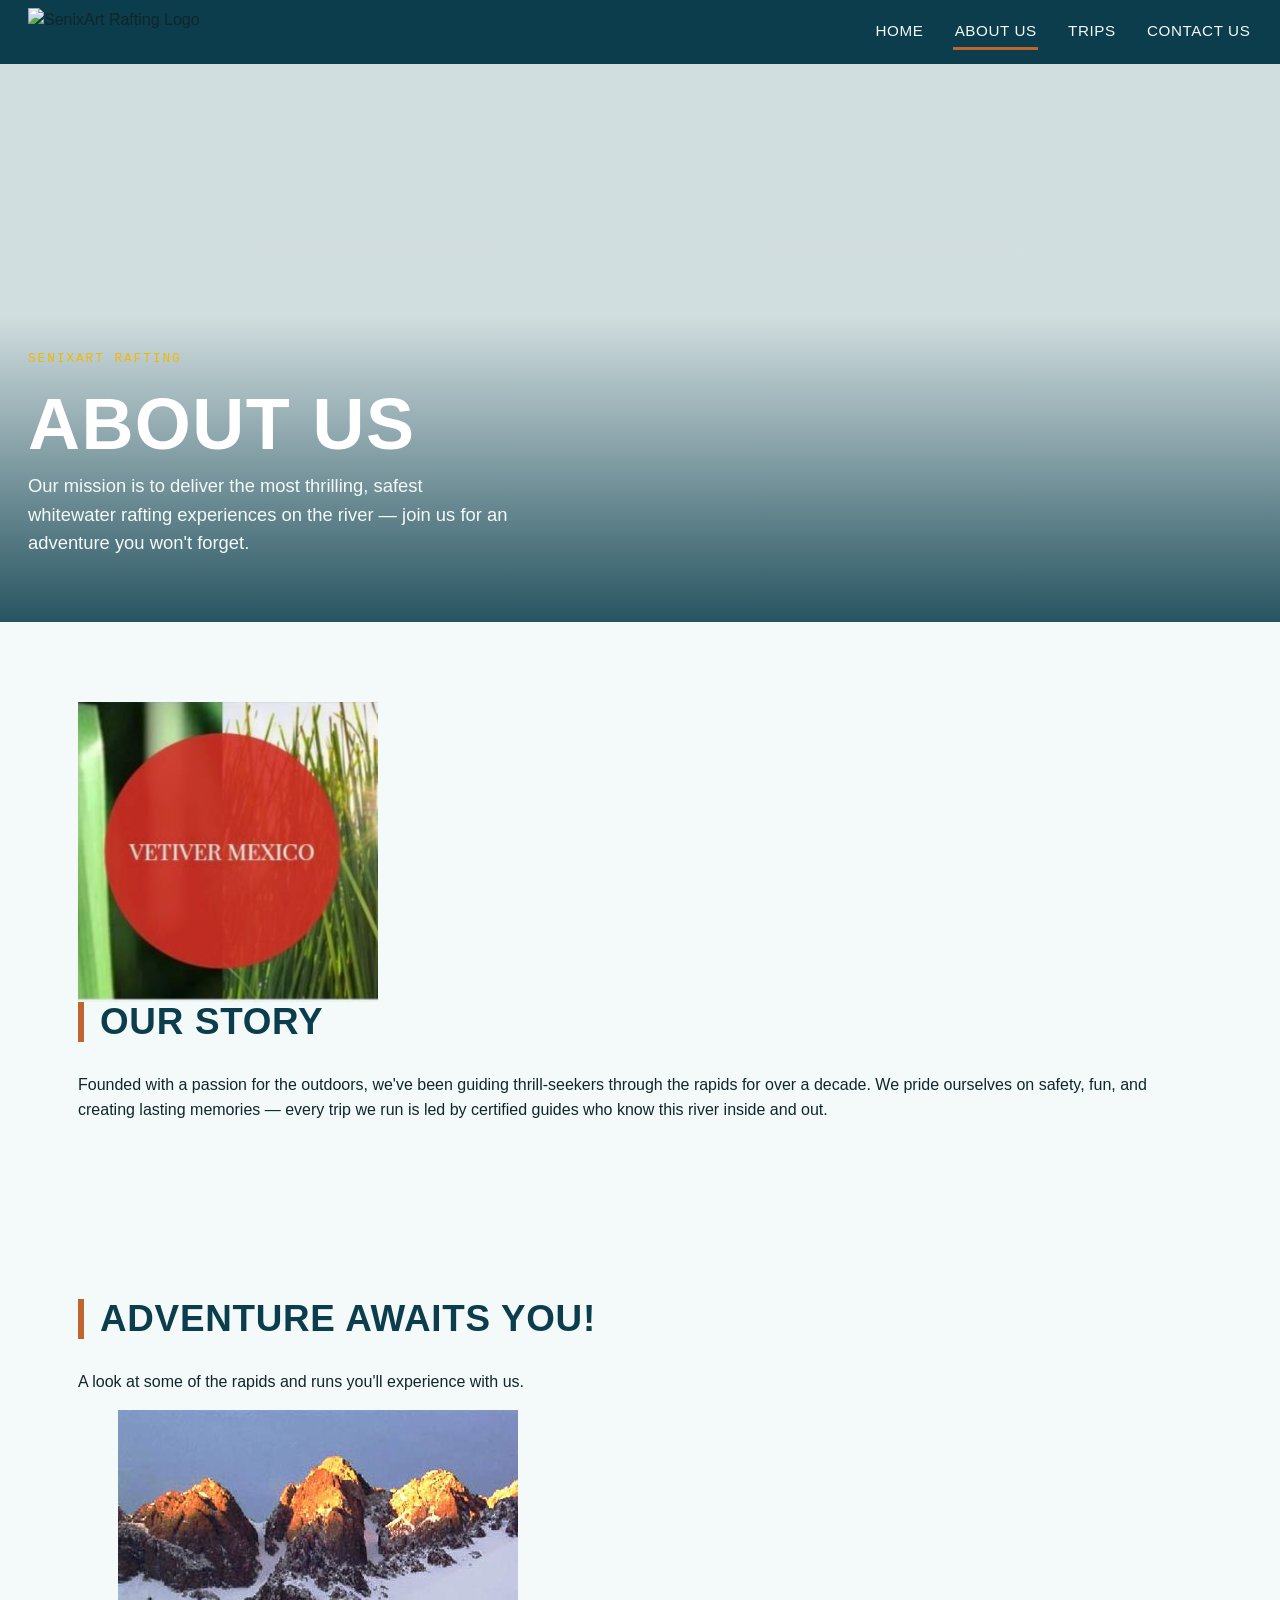
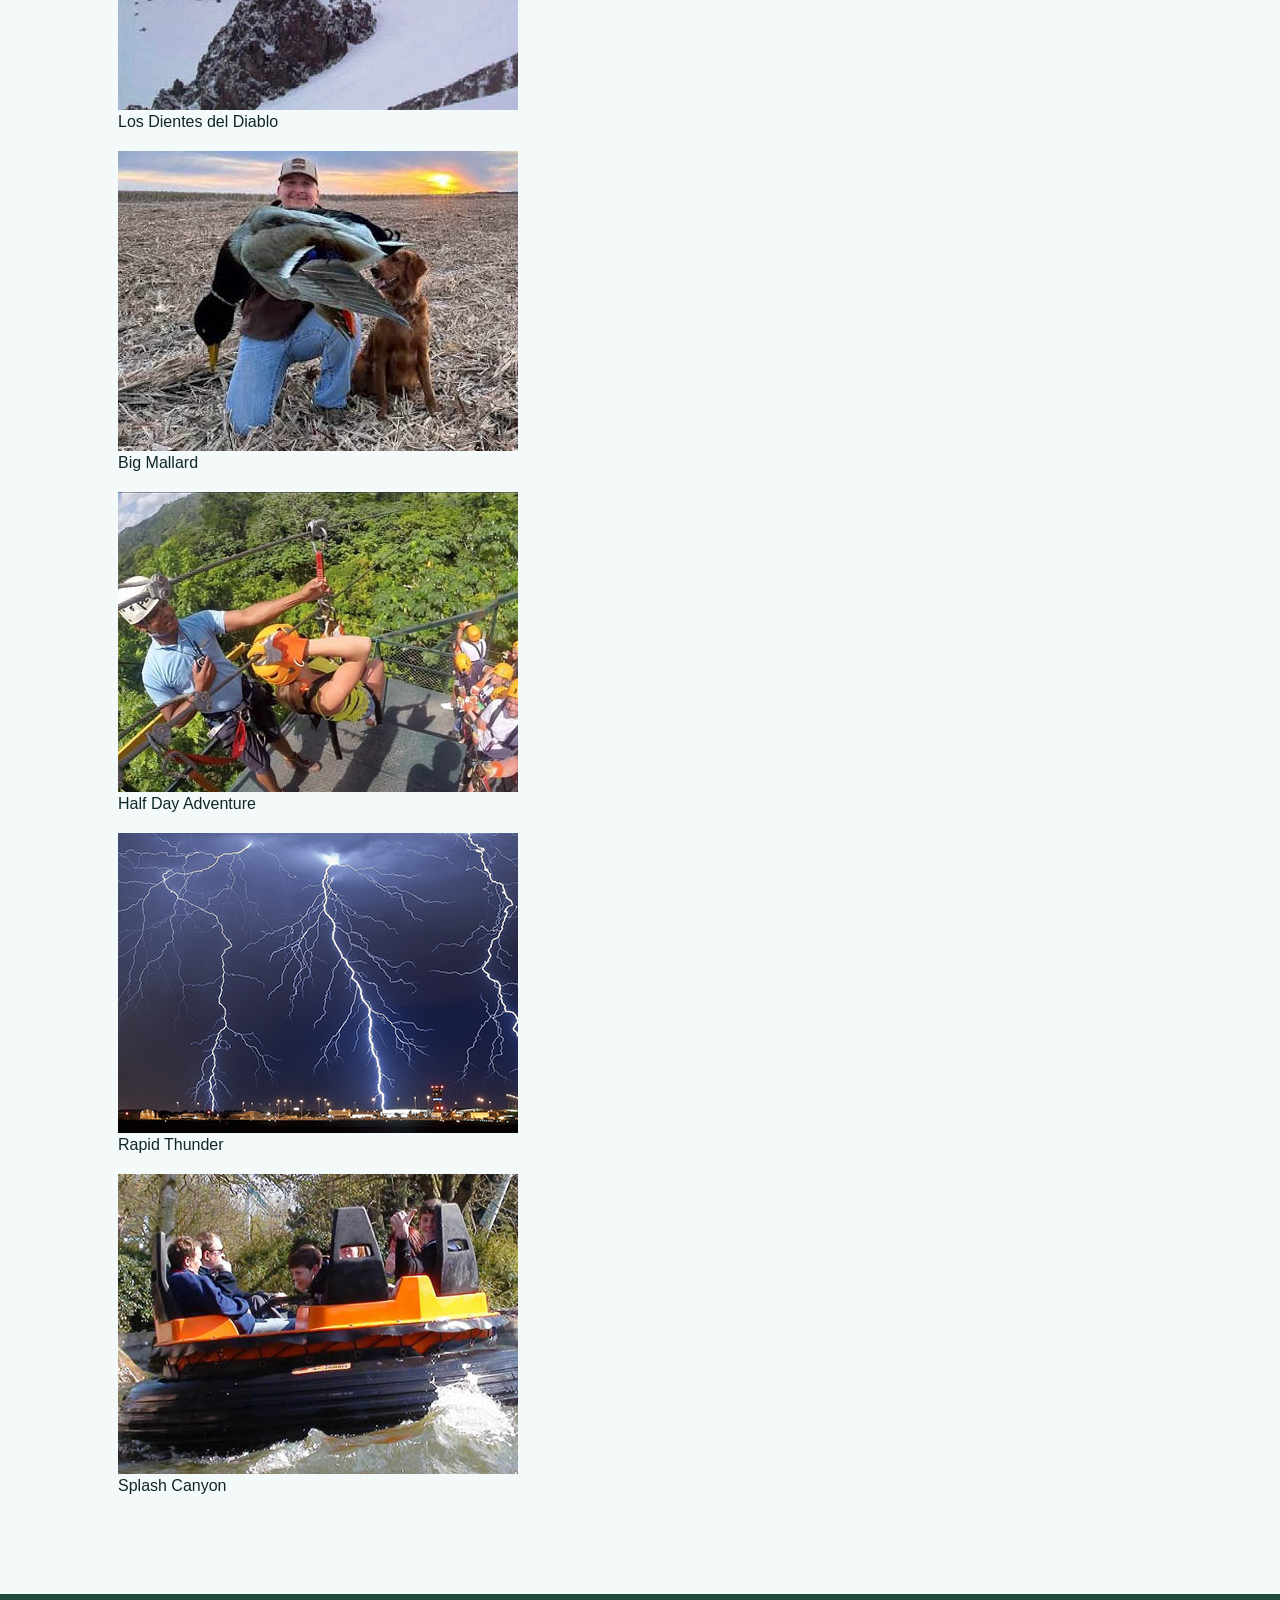
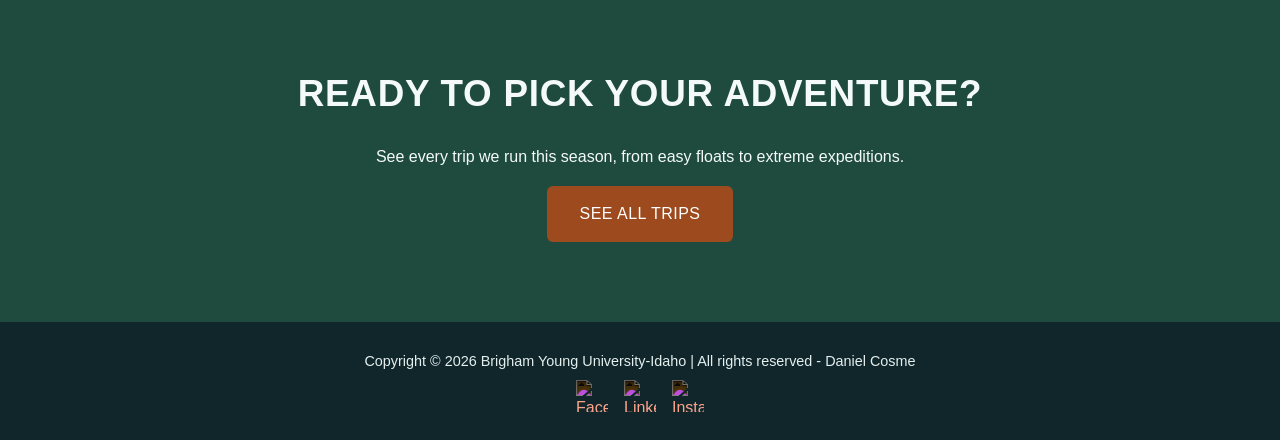
==== commit de0631ae: "Update about.html" ====
--- a/wwr/about.html
+++ b/wwr/about.html
@@ -3,72 +3,95 @@
 <head>
     <meta charset="UTF-8">
     <meta name="viewport" content="width=device-width, initial-scale=1.0">
-    <title>WDD 130 - About Us | Daniel Cosme</title>
-    <meta name="description" content="WDD 130 course about us page for white water rafting website.">
+    <title>SenixArt Rafting - About Us</title>
+    <meta name="description" content="Learn about SenixArt Rafting's story, our guides, and the whitewater adventures we run on the river.">
     <meta name="author" content="Daniel Cosme">
+    <link rel="preconnect" href="https://fonts.googleapis.com">
+    <link href="https://fonts.googleapis.com/css2?family=Anton&family=IBM+Plex+Mono:wght@500&family=Inter:wght@400;600&display=swap" rel="stylesheet">
     <link rel="stylesheet" href="styles/rafting.css">
 </head>
 <body>
-    <header>
-        <img src="images/logo.png" alt="Rafting Site Logo">
-<nav>
-    <a href="#">Home</a>
-    <a href="wwr/">Rafting Site</a>
-</nav>
+    <header class="site-header">
+        <img src="images/logo.png" alt="SenixArt Rafting Logo" class="logo">
+        <nav>
+            <a href="index.html">Home</a>
+            <a href="about.html" aria-current="page">About Us</a>
+            <a href="trips.html">Trips</a>
+            <a href="contact.html">Contact Us</a>
+        </nav>
     </header>
-    
+
     <main>
-        <div class="hero">
-            <img src="images/hero-bg.jpg" alt="White water rafting adventure">
-            <h1>WDD 130 - SenixArt Rafting</h1>
-            <article>
-                <img src="images/profile.jpg" alt="Profile image of a team member">
-                <p>Our mission is to provide the most thrilling and safe white water rafting experiences. Join us for an unforgettable adventure on the river!</p>
-            </article>
-        </div>
-        
-        <section class="history">
-            <h2>History</h2>
-            <p>Founded with a passion for the outdoors, our company has been guiding thrill-seekers through the rapids for over a decade. We pride ourselves on safety, fun, and creating lasting memories.</p>
+        <section class="hero">
+            <div class="hero-content">
+                <p class="eyebrow">SenixArt Rafting</p>
+                <h1>About Us</h1>
+                <p>Our mission is to deliver the most thrilling, safest whitewater rafting experiences on the river &mdash; join us for an adventure you won't forget.</p>
+            </div>
         </section>
-        
-        <section class="adventures">
-            <h2>Adventure Awaits You!</h2>
-            <div class="adventure-gallery">
-                <figure>
-                    <img src="images/rapids1.jpg" alt="Los Dientes del Diablo">
-                    <figcaption>Los Dientes del Diablo</figcaption>
-                </figure>
-                <figure>
-                    <img src="images/rapids2.jpg" alt="Big Mallard">
-                    <figcaption>Big Mallard</figcaption>
-                </figure>
-                <figure>
-                    <img src="images/rapids3.jpg" alt="Half Day Adventure">
-                    <figcaption>Half Day Adventure</figcaption>
-                </figure>
-                <figure>
-                    <img src="images/rapids4.jpg" alt="Rapid Thunder">
-                    <figcaption>Rapid Thunder</figcaption>
-                </figure>
-                <figure>
-                    <img src="images/rapids5.jpg" alt="Splash Canyon">
-                    <figcaption>Splash Canyon</figcaption>
-                </figure>
+
+        <section class="story-section">
+            <div class="container">
+                <div class="split-grid">
+                    <div class="story-image">
+                        <img src="images/profile.jpg" alt="A member of the SenixArt Rafting team on the river" width="300" height="300">
+                    </div>
+                    <div class="story-text">
+                        <h2>Our Story</h2>
+                        <p>Founded with a passion for the outdoors, we've been guiding thrill-seekers through the rapids for over a decade. We pride ourselves on safety, fun, and creating lasting memories &mdash; every trip we run is led by certified guides who know this river inside and out.</p>
+                    </div>
+                </div>
+            </div>
+        </section>
+
+        <section class="adventures-section">
+            <div class="container">
+                <h2>Adventure Awaits You!</h2>
+                <p>A look at some of the rapids and runs you'll experience with us.</p>
+                <div class="adventure-gallery">
+                    <figure>
+                        <img src="images/rapids1.jpg" alt="Los Dientes del Diablo rapid" width="400" height="300">
+                        <figcaption>Los Dientes del Diablo</figcaption>
+                    </figure>
+                    <figure>
+                        <img src="images/rapids2.jpg" alt="Big Mallard rapid" width="400" height="300">
+                        <figcaption>Big Mallard</figcaption>
+                    </figure>
+                    <figure>
+                        <img src="images/rapids3.jpg" alt="Half Day Adventure trip" width="400" height="300">
+                        <figcaption>Half Day Adventure</figcaption>
+                    </figure>
+                    <figure>
+                        <img src="images/rapids4.jpg" alt="Rapid Thunder run" width="400" height="300">
+                        <figcaption>Rapid Thunder</figcaption>
+                    </figure>
+                    <figure>
+                        <img src="images/rapids5.jpg" alt="Splash Canyon run" width="400" height="300">
+                        <figcaption>Splash Canyon</figcaption>
+                    </figure>
+                </div>
+            </div>
+        </section>
+
+        <section class="cta-banner">
+            <div class="container">
+                <h2>Ready to Pick Your Adventure?</h2>
+                <p>See every trip we run this season, from easy floats to extreme expeditions.</p>
+                <a href="trips.html" class="btn btn-primary">See All Trips</a>
             </div>
         </section>
     </main>
-    
-    <footer>
+
+    <footer class="site-footer">
         <p>Copyright &copy; 2026 Brigham Young University-Idaho | All rights reserved - Daniel Cosme</p>
         <div class="socialmedia">
-            <a href="https://facebook.com" target="_blank">
+            <a href="https://facebook.com" target="_blank" rel="noopener">
                 <img src="images/facebook.svg" alt="Facebook Icon">
             </a>
-            <a href="https://linkedin.com" target="_blank">
+            <a href="https://linkedin.com" target="_blank" rel="noopener">
                 <img src="images/linkedin.svg" alt="LinkedIn Icon">
             </a>
-            <a href="https://instagram.com" target="_blank">
+            <a href="https://instagram.com" target="_blank" rel="noopener">
                 <img src="images/instagram.svg" alt="Instagram Icon">
             </a>
         </div>
